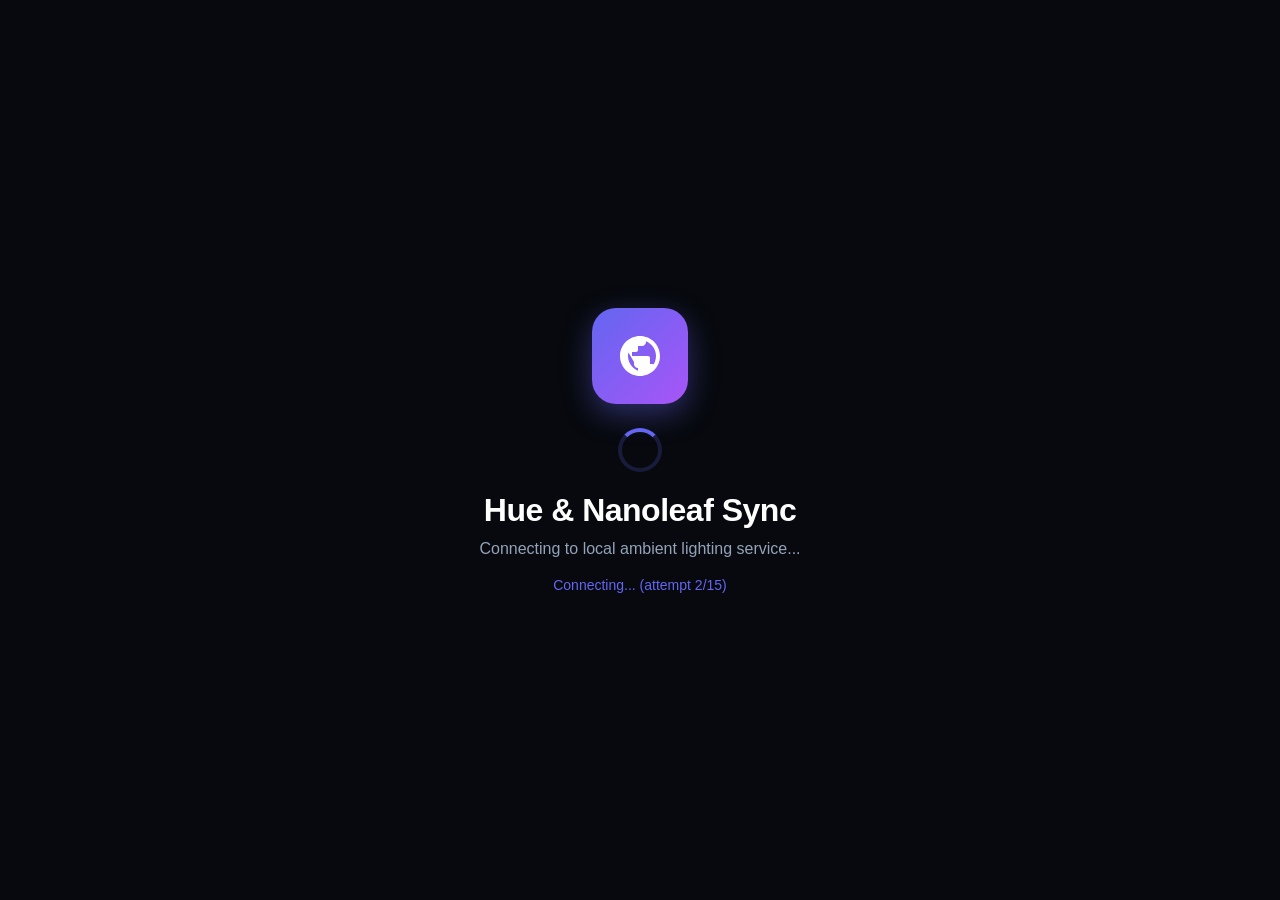
==== webos-app/index.html @ a95b7ed6 "Add VtHistogram capture backend, Home Assistant MQTT bridge and TV remote mode - VtHistogram aggrega" ====
<!DOCTYPE html>
<html lang="en">
<head>
  <meta charset="utf-8">
  <meta name="viewport" content="width=device-width, initial-scale=1.0, maximum-scale=1.0, user-scalable=no">
  <title>Hue &amp; Nanoleaf Sync</title>
  <style>
    * {
      box-sizing: border-box;
      margin: 0;
      padding: 0;
    }
    body {
      background-color: #07090e;
      color: #e2e8f0;
      font-family: -apple-system, BlinkMacSystemFont, "Segoe UI", Roboto, Helvetica, Arial, sans-serif;
      display: flex;
      flex-direction: column;
      align-items: center;
      justify-content: center;
      min-height: 100vh;
      text-align: center;
      padding: 24px;
    }
    .icon-container {
      width: 96px;
      height: 96px;
      border-radius: 24px;
      background: linear-gradient(135deg, #6366f1 0%, #a855f7 100%);
      display: flex;
      align-items: center;
      justify-content: center;
      margin-bottom: 24px;
      box-shadow: 0 10px 30px rgba(99, 102, 241, 0.4);
    }
    .icon-container svg {
      width: 48px;
      height: 48px;
      fill: #ffffff;
    }
    .spinner {
      width: 44px;
      height: 44px;
      border: 4px solid rgba(99, 102, 241, 0.2);
      border-top-color: #6366f1;
      border-radius: 50%;
      animation: spin 0.8s linear infinite;
      margin-bottom: 20px;
    }
    @keyframes spin {
      to { transform: rotate(360deg); }
    }
    h1 {
      font-size: 32px;
      font-weight: 700;
      letter-spacing: -0.5px;
      margin-bottom: 8px;
      color: #ffffff;
    }
    p {
      font-size: 16px;
      color: #94a3b8;
      max-width: 400px;
      line-height: 1.5;
    }
    .status-msg {
      margin-top: 16px;
      font-size: 14px;
      color: #6366f1;
      font-weight: 500;
    }
    .error-box {
      display: none;
      margin-top: 24px;
      padding: 16px 20px;
      background: rgba(239, 68, 68, 0.1);
      border: 1px solid rgba(239, 68, 68, 0.3);
      border-radius: 12px;
      color: #fca5a5;
      font-size: 14px;
      max-width: 450px;
    }
    button {
      margin-top: 16px;
      padding: 12px 24px;
      background: #6366f1;
      color: #ffffff;
      border: none;
      border-radius: 8px;
      font-size: 15px;
      font-weight: 600;
      cursor: pointer;
    }
    button:focus {
      outline: 3px solid #ffffff;
    }
  </style>
</head>
<body>
  <div class="icon-container">
    <svg viewBox="0 0 24 24">
      <path d="M12 2C6.48 2 2 6.48 2 12s4.48 10 10 10 10-4.48 10-10S17.52 2 12 2zm1 17.93c-3.95-.49-7-3.85-7-7.93 0-.62.08-1.21.21-1.79L9 15v1c0 1.1.9 2 2 2v1.93zm6.9-2.54c-.26-.81-1-1.39-1.9-1.39h-1v-3c0-.55-.45-1-1-1H8v-2h2c.55 0 1-.45 1-1V7h2c1.1 0 2-.9 2-2v-.41c2.93 1.19 5 4.06 5 7.41 0 2.08-.8 3.97-2.1 5.39z"/>
    </svg>
  </div>
  <div class="spinner" id="spinner"></div>
  <h1>Hue &amp; Nanoleaf Sync</h1>
  <p>Connecting to local ambient lighting service...</p>
  <div class="status-msg" id="status">Checking port 8088...</div>

  <div class="error-box" id="errorBox">
    Service not responding on port 8088. Please verify <code>lg-hue-sync.service</code> is running.
    <br>
    <button id="retryBtn" onclick="retryConnection()">Retry Now</button>
  </div>

  <script>
    const TARGET = "http://127.0.0.1:8088/?tv=1";
    let attempts = 0;
    const maxAttempts = 15;

    async function checkService() {
      attempts++;
      try {
        const res = await fetch("http://127.0.0.1:8088/api/status", { cache: "no-store" });
        if (res.ok) {
          document.getElementById("status").textContent = "Service active! Loading UI...";
          window.location.replace(TARGET);
          return;
        }
      } catch (err) {
        // daemon still starting up
      }

      if (attempts >= maxAttempts) {
        document.getElementById("spinner").style.display = "none";
        document.getElementById("status").style.display = "none";
        document.getElementById("errorBox").style.display = "block";
        document.getElementById("retryBtn").focus();
      } else {
        document.getElementById("status").textContent = "Connecting... (attempt " + attempts + "/" + maxAttempts + ")";
        setTimeout(checkService, 600);
      }
    }

    function retryConnection() {
      attempts = 0;
      document.getElementById("spinner").style.display = "block";
      document.getElementById("status").style.display = "block";
      document.getElementById("errorBox").style.display = "none";
      checkService();
    }

    // Handle webOS back button
    window.addEventListener("keydown", function(e) {
      if (e.keyCode === 461) { // webOS Back Key
        window.close();
      }
    });

    checkService();
  </script>
</body>
</html>
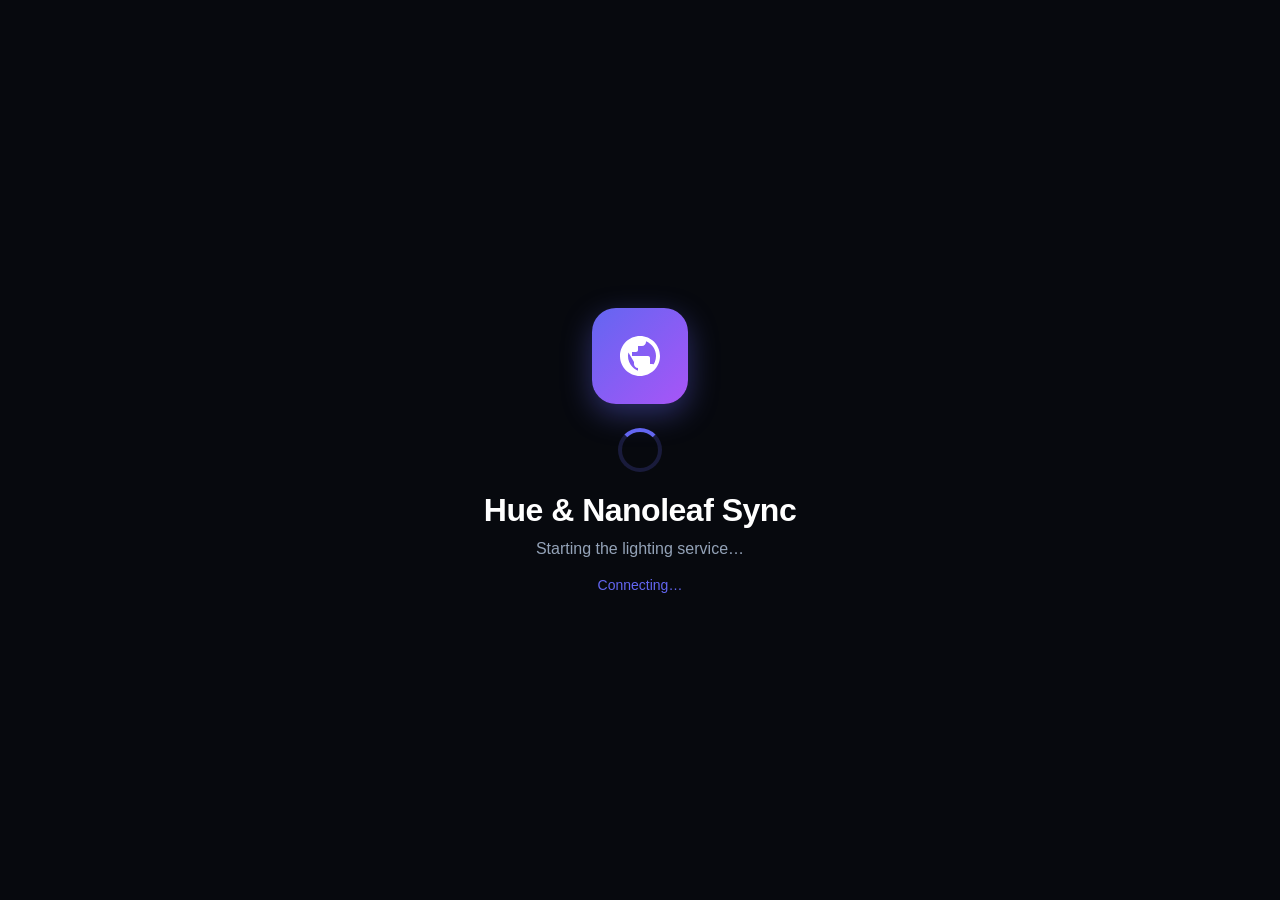
==== commit 07e8e604: "Install from the Homebrew Channel: the app carries and installs the daemon The TV app now carries th" ====
--- a/webos-app/index.html
+++ b/webos-app/index.html
@@ -104,60 +104,121 @@
   </div>
   <div class="spinner" id="spinner"></div>
   <h1>Hue &amp; Nanoleaf Sync</h1>
-  <p>Connecting to local ambient lighting service...</p>
-  <div class="status-msg" id="status">Checking port 8088...</div>
+  <p id="lead">Starting the lighting service&hellip;</p>
+  <div class="status-msg" id="status">Starting&hellip;</div>
 
   <div class="error-box" id="errorBox">
-    Service not responding on port 8088. Please verify <code>lg-hue-sync.service</code> is running.
+    <span id="errorText">The lighting service is not answering.</span>
     <br>
-    <button id="retryBtn" onclick="retryConnection()">Retry Now</button>
+    <button id="retryBtn">Try again</button>
   </div>
 
   <script>
-    const TARGET = "http://127.0.0.1:8088/?tv=1";
-    let attempts = 0;
-    const maxAttempts = 15;
-
-    async function checkService() {
-      attempts++;
-      try {
-        const res = await fetch("http://127.0.0.1:8088/api/status", { cache: "no-store" });
-        if (res.ok) {
-          document.getElementById("status").textContent = "Service active! Loading UI...";
-          window.location.replace(TARGET);
-          return;
+    /*
+     * The app as the Homebrew Channel installs it carries the lighting service
+     * (payload/). Each launch asks the Homebrew Channel, which runs as root, to
+     * install or update it from there and make sure it runs, then opens the
+     * dashboard. A launcher installed without the service (scripts/deploy.sh)
+     * skips that step. ES5 only: the Homebrew Channel's compatibility check
+     * reads ES2015 syntax as needing a newer webOS.
+     */
+    (function () {
+      var DASHBOARD = "http://127.0.0.1:8088/?tv=1";
+      var STATUS = "http://127.0.0.1:8088/api/status";
+      var EXEC = "luna://org.webosbrew.hbchannel.service/exec";
+      var appDir = decodeURIComponent(location.pathname.replace(/\/[^\/]*$/, ""));
+      var busy = false;
+
+      function el(id) { return document.getElementById(id); }
+      function say(text) { el("status").textContent = text; }
+      function stuck(text) {
+        busy = false;
+        el("spinner").style.display = "none";
+        el("status").style.display = "none";
+        el("errorText").textContent = text;
+        el("errorBox").style.display = "block";
+        el("retryBtn").focus();
+      }
+
+      // Runs payload/install.sh as root. cb(result): the script's JSON line,
+      // null when this app carries no service or there is no Homebrew Channel.
+      function setup(cb) {
+        var bridge;
+        try { bridge = new PalmServiceBridge(); } catch (e) { bridge = null; }
+        if (!bridge) return cb(null);
+        var finished = false;
+        var timer = setTimeout(function () {
+          if (!finished) { finished = true; cb({ ok: false, error: "setup did not finish" }); }
+        }, 120000);
+        bridge.onservicecallback = function (msg) {
+          if (finished) return;
+          finished = true;
+          clearTimeout(timer);
+          var reply = {}, result = null;
+          try { reply = JSON.parse(msg); } catch (e) { reply = {}; }
+          var lines = String(reply.stdoutString || "").replace(/\s+$/, "").split("\n");
+          try { result = JSON.parse(lines[lines.length - 1]); } catch (e) { result = null; }
+          cb(result && typeof result.ok === "boolean" ? result : null);
+        };
+        bridge.call(EXEC, JSON.stringify({ command: 'sh "' + appDir + '/payload/install.sh"' }));
+      }
+
+      // Waits for the service to answer, for up to `tries` seconds.
+      function waitForService(tries, cb) {
+        var xhr = new XMLHttpRequest(), done = false;
+        function end(ok) {
+          if (done) return;
+          done = true;
+          if (ok) return cb(true);
+          if (tries <= 1) return cb(false);
+          setTimeout(function () { waitForService(tries - 1, cb); }, 1000);
         }
-      } catch (err) {
-        // daemon still starting up
-      }
-
-      if (attempts >= maxAttempts) {
-        document.getElementById("spinner").style.display = "none";
-        document.getElementById("status").style.display = "none";
-        document.getElementById("errorBox").style.display = "block";
-        document.getElementById("retryBtn").focus();
-      } else {
-        document.getElementById("status").textContent = "Connecting... (attempt " + attempts + "/" + maxAttempts + ")";
-        setTimeout(checkService, 600);
-      }
-    }
-
-    function retryConnection() {
-      attempts = 0;
-      document.getElementById("spinner").style.display = "block";
-      document.getElementById("status").style.display = "block";
-      document.getElementById("errorBox").style.display = "none";
-      checkService();
-    }
-
-    // Handle webOS back button
-    window.addEventListener("keydown", function(e) {
-      if (e.keyCode === 461) { // webOS Back Key
-        window.close();
-      }
-    });
-
-    checkService();
+        try {
+          xhr.open("GET", STATUS + "?t=" + Date.now(), true);
+          xhr.timeout = 1500;
+          xhr.onreadystatechange = function () {
+            if (xhr.readyState === 4) end(xhr.status >= 200 && xhr.status < 300);
+          };
+          xhr.onerror = function () { end(false); };
+          xhr.ontimeout = function () { end(false); };
+          xhr.send();
+        } catch (e) { end(false); }
+      }
+
+      function start() {
+        if (busy) return;
+        busy = true;
+        el("errorBox").style.display = "none";
+        el("spinner").style.display = "block";
+        el("status").style.display = "block";
+        say("Checking the lighting service…");
+        setup(function (result) {
+          if (result && !result.ok) {
+            return stuck("Setup failed: " + (result.error || "unknown error") +
+              ". Check that the Homebrew Channel is installed and the TV is rooted.");
+          }
+          if (result && (result.action === "installed" || result.action === "upgraded")) {
+            say("Starting version " + result.version + "…");
+          } else {
+            say("Connecting…");
+          }
+          // A fresh start right after the TV boots waits for Home to load.
+          waitForService(150, function (ok) {
+            if (!ok) return stuck("The lighting service did not start.");
+            say("Opening the dashboard…");
+            location.replace(DASHBOARD);
+          });
+        });
+      }
+
+      el("retryBtn").addEventListener("click", function () { start(); });
+      document.addEventListener("keydown", function (e) {
+        var key = e.keyCode || e.which;
+        if (key === 13 && el("errorBox").style.display === "block") start();
+        else if (key === 461) window.close(); // Back
+      });
+      start();
+    })();
   </script>
 </body>
 </html>
